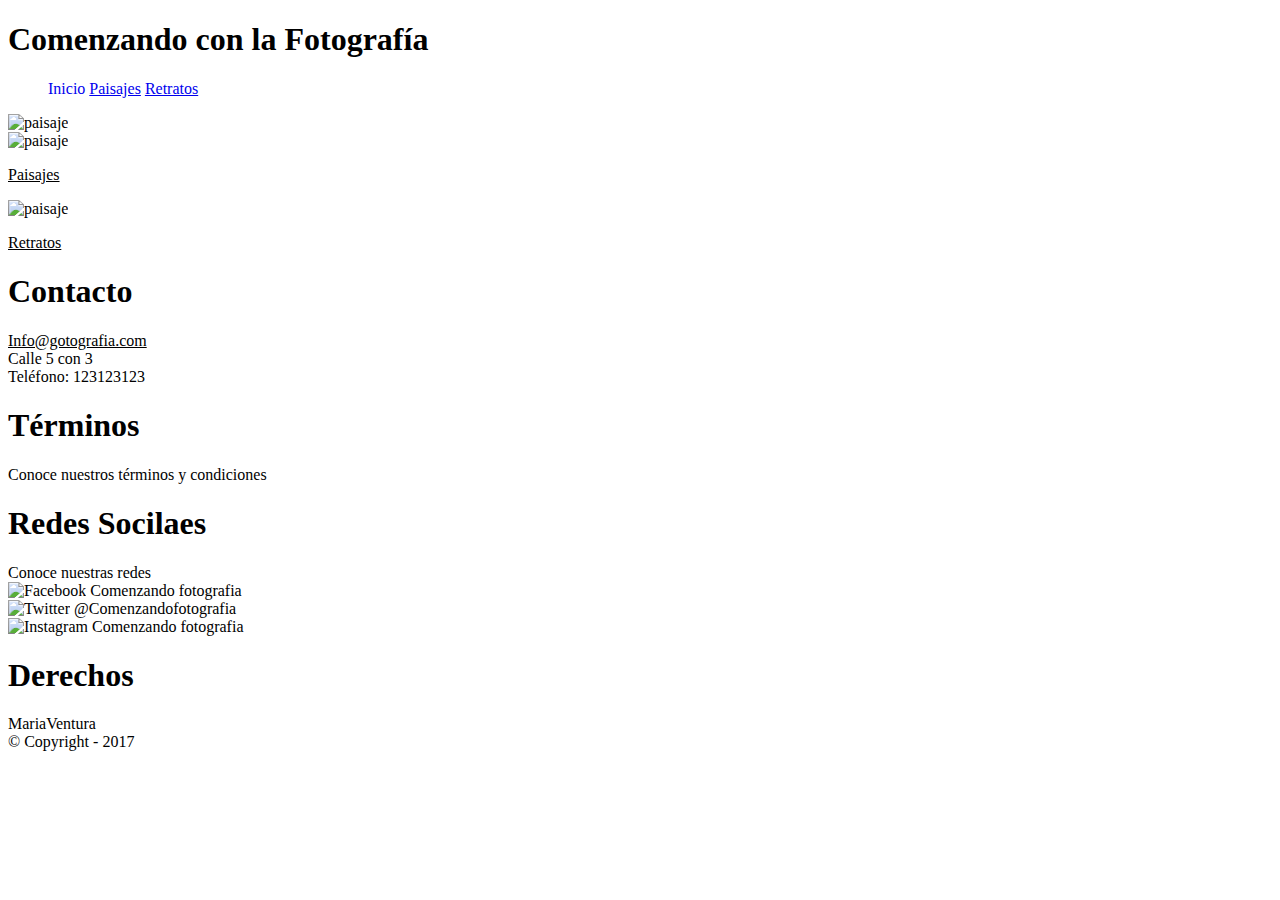
==== index.html @ cf13d688 "Add files via upload" ====
<!DOCTYPE html>
<html>

<head>
  <meta charset>
  <meta charset="utf-8">
  <meta name="Maria Ventura" content="CSS y Diseño Web Responsive">
  <meta name="viewport" content="initial-scale=1.0, width=device-width, user-scalable=no">
  <title>Web de Fotografía</title>
  <link rel="stylesheet" href="stylesheet/styles.css">
</head>

<body>
  <div id="container">

    <header>
      <div class="flex-header_content" id="header_main">
        <div>
          <h1>Comenzando con la Fotografía</h1>
        </div>
        <div>
          <nav>
            <ul>
              <a href="index.html" style="text-decoration: none">Inicio</a>
              <a href="paisajes.html">Paisajes</a>
              <a href="retratos.html">Retratos</a>
            </ul>
          </nav>
        </div>
      </div>
    </header>

    <section id="home_thumbs">
      <div id="main_thumb1">
        <img src="images/landscape1.png" Alt="paisaje">
      </div>
      <div class="main_flex_thumbs_container">
        <div> <img id="home_thumb1" src="images/landscape2.png" Alt="paisaje">
          <p><u>Paisajes</u></p>
        </div>
        <div> <img id="home_thumb2" src="images/Portrait1.png" Alt="paisaje">
          <p><u>Retratos</u></p>
        </div>
      </div>
    </section>

    <footer>
      <div class="footer-container">
        <div class="footer-item">
          <h1>Contacto</h1>
          <p> <u>Info@gotografia.com</u> <br> Calle 5 con 3 <br> Tel&eacutefono: 123123123</p>
        </div>
        <div class="footer-item">
          <h1>T&eacuterminos</h1>
          <p>Conoce nuestros t&eacuterminos y condiciones </p>
        </div>
        <div class="footer-item">
          <h1>Redes Socilaes</h1>
          <p> Conoce nuestras redes<br> <img src="images/Facebook_icon.png" Alt="Facebook"> Comenzando fotografia <br><img src="images/Twitter_icon.png" Alt="Twitter"> @Comenzandofotografia <br><img src="images/Instagram_icon.png" Alt="Instagram"> Comenzando
            fotografia </p>
        </div>
        <div class="footer-item">
          <h1>Derechos</h1>
          <p>MariaVentura <br>© Copyright - 2017 </p>
        </div>
      </div>
    </footer>

  </div>
</body>

</html
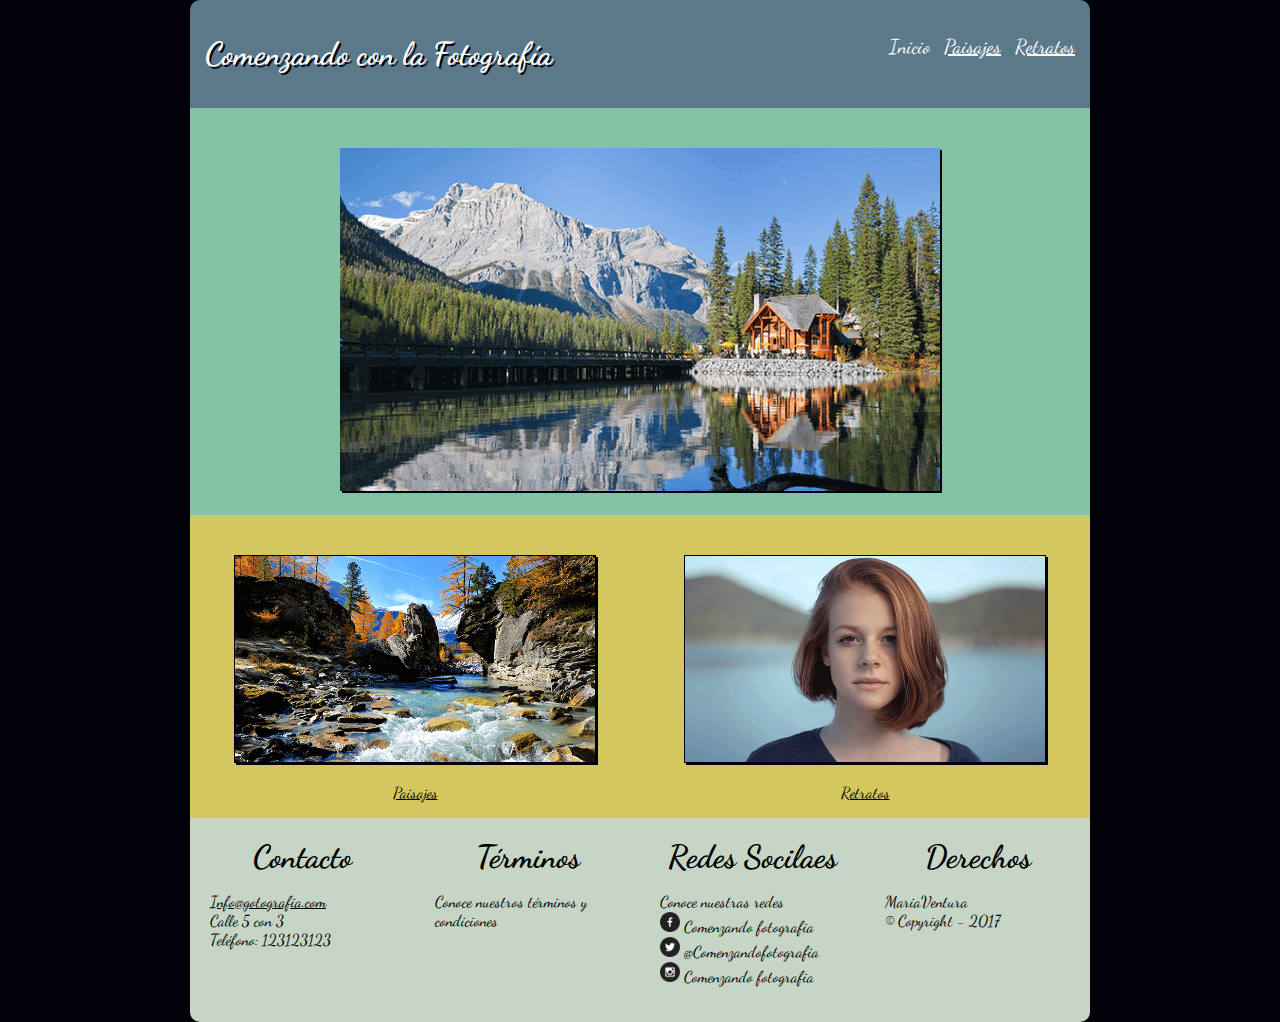
==== commit 2196f218: "Cambios en el HTML y CSS" ====
--- a/index.html
+++ b/index.html
@@ -11,7 +11,7 @@
 </head>
 
 <body>
-  <div id="container">
+  <div class="container">
 
     <header>
       <div class="flex-header_content" id="header_main">
--- a/stylesheet/styles.css
+++ b/stylesheet/styles.css
@@ -0,0 +1,240 @@
+@import url('https://fonts.googleapis.com/css?family=Dancing+Script:400,700');
+body {
+  background-color: #02010a;
+}
+
+.container {
+  position: absolute;
+  top: 0;
+  right: 0;
+  left: 0;
+  margin: auto;
+  width: 100%;
+  max-width: 900px;
+  min-width: 320px;
+  font-family: 'Dancing Script', cursive;
+  animation: container 1s;
+}
+
+
+@-webkit-keyframes container {
+	0% {
+		position: relative;
+		margin-top: 150%;
+	}
+	50% {
+		position: relative;
+		margin-top: -5%;
+	}
+	100% {
+		position: relative;
+		margin-top: 0%;
+	}
+}
+
+
+/*    HEADER CONTENT BELOW   */
+
+.flex-header_content {
+  background-color: #5b7989;
+  border-radius: 10px 10px 0px 0px;
+  display: -webkit-flex;
+  display: flex;
+  padding: 5px;
+}
+
+.flex-header_content div {
+  width: 100%;
+  margin: 20px 0 20px 0;
+}
+
+header h1 {
+  margin: 10px;
+  color: white;
+  text-shadow: 2px 2px #02010a;
+}
+
+header ul {
+  text-align: right;
+  margin: 10px;
+}
+
+header ul a {
+  color: white;
+  font-size: 20px;
+  padding-left: 10px;
+}
+
+/*    HOME CONTENT BELOW   */
+
+#home_thumbs {
+  background-color: #82c3a6;
+  display: inline-block;
+  margin: auto;
+  width: 100%;
+  padding-top: 20px;
+}
+
+/*MAIN IMAGE*/
+
+#main_thumb1 {
+  padding: 20px;
+  width: calc(100% - 40px);
+  text-align: center;
+}
+
+#main_thumb1 img {
+  width: calc(100% - 40px);
+  max-width: 600px;
+  -moz-box-shadow: 2px 2px #02010a;
+  -webkit-box-shadow: 2px 2px #02010a;
+  box-shadow: 2px 2px #02010a;
+}
+
+/*SMALL thumbs/IMAGES*/
+
+.main_flex_thumbs_container {
+  display: -webkit-flex;
+  display: flex;
+  background-color: #d5c75f;
+  padding-top: 40px;
+}
+
+.main_flex_thumbs_container div {
+  width: 100%;
+  text-align: center;
+}
+
+.main_flex_thumbs_container div img {
+  width: 100%;
+  max-width: 80%;
+  border: 1px solid #02010a;
+  -moz-box-shadow: 2px 2px #02010a;
+  -webkit-box-shadow: 2px 2px #02010a;
+  box-shadow: 2px 2px #02010a;
+}
+
+#home_thumb1:hover {
+  -ms-transform: rotate(10deg);
+  /* IE 9 */
+  -webkit-transform: rotate(10deg);
+  /* Chrome, Safari, Opera */
+  transform: rotate(10deg);
+  box-shadow: 2px 2px #82c3a6;
+  border: 1px solid #82c3a6;
+  transition-duration: 0.5s;
+}
+
+#home_thumb2:hover {
+  -webkit-transform: translateX(20px);
+  transform: translateX(5px);
+  box-shadow: 2px 2px #82c3a6;
+  border: 1px solid #82c3a6;
+  transition-duration: 0.5s;
+}
+
+/*    PAISAJES Y RETRATOS CONTENT BELOW   */
+
+section {
+  display: inline-block;
+  margin: auto;
+  width: 100%;
+  padding-top: 40px;
+  background-color: #d5c75f;
+}
+
+.thumbs_container {
+  display: flex;
+  flex-direction: row;
+  flex-wrap: wrap;
+}
+
+section .thumbs_container>div {
+  text-align: center;
+  padding-bottom: 40px;
+  width: 33.3%;
+}
+
+section .thumbs_container>div img {
+  width: 100%;
+  max-width: 80%;
+  border: 1px solid #02010a;
+  -moz-box-shadow: 2px 2px #02010a;
+  -webkit-box-shadow: 2px 2px #02010a;
+  box-shadow: 2px 2px #02010a;
+}
+
+/* ///////////////////// IMAGES EFFETS BELOW ///////////////////////// */
+
+#thumb1 img {
+  -webkit-filter: blur(10px);
+  filter: blur(10px);
+}
+
+#thumb3 img {
+  -webkit-filter: sepia(90%);
+  filter: sepia(90%);
+}
+
+.thumbs_grayscale img {
+  -webkit-filter: grayscale(100%);
+  filter: grayscale(100%);
+}
+
+/*    FOOTER CONTENT BELOW   */
+
+footer {
+  background-color: #C6d5c5;
+  border-radius: 0px 0px 10px 10px;
+  bottom: 0;
+}
+
+.footer-container {
+  display: -webkit-flex;
+  display: flex;
+}
+
+.footer-item {
+  width: 50%;
+  margin: 20px;
+}
+
+.footer-item h1 {
+  margin: 0px;
+  text-align: center;
+}
+
+.footer-item img {
+  padding-top: 1px;
+  width: 20px;
+}
+
+/*/////////////   MEDIA QUERY   /////////////*/
+
+@media (min-width:0px) and (max-width:600px) {
+  /*    HEADER CONTENT BELOW   */
+  .flex-header_content {
+    flex-direction: column;
+    text-align: center;
+  }
+  header ul {
+    text-align: center;
+    margin: 0;
+    padding: 0;
+  }
+  /*    HOME CONTENT BELOW   */
+  .main_flex_thumbs_container {
+    flex-direction: column;
+    margin: 0;
+  }
+  /*    PAISAJES Y RETRATOS CONTENT BELOW   */
+  section .thumbs_container>div {
+    width: 100%;
+  }
+  /*    FOOTER CONTENT BELOW   */
+  .footer-container {
+    flex-direction: column;
+  }
+  .footer-item h1 {
+    text-align: left;
+  }
